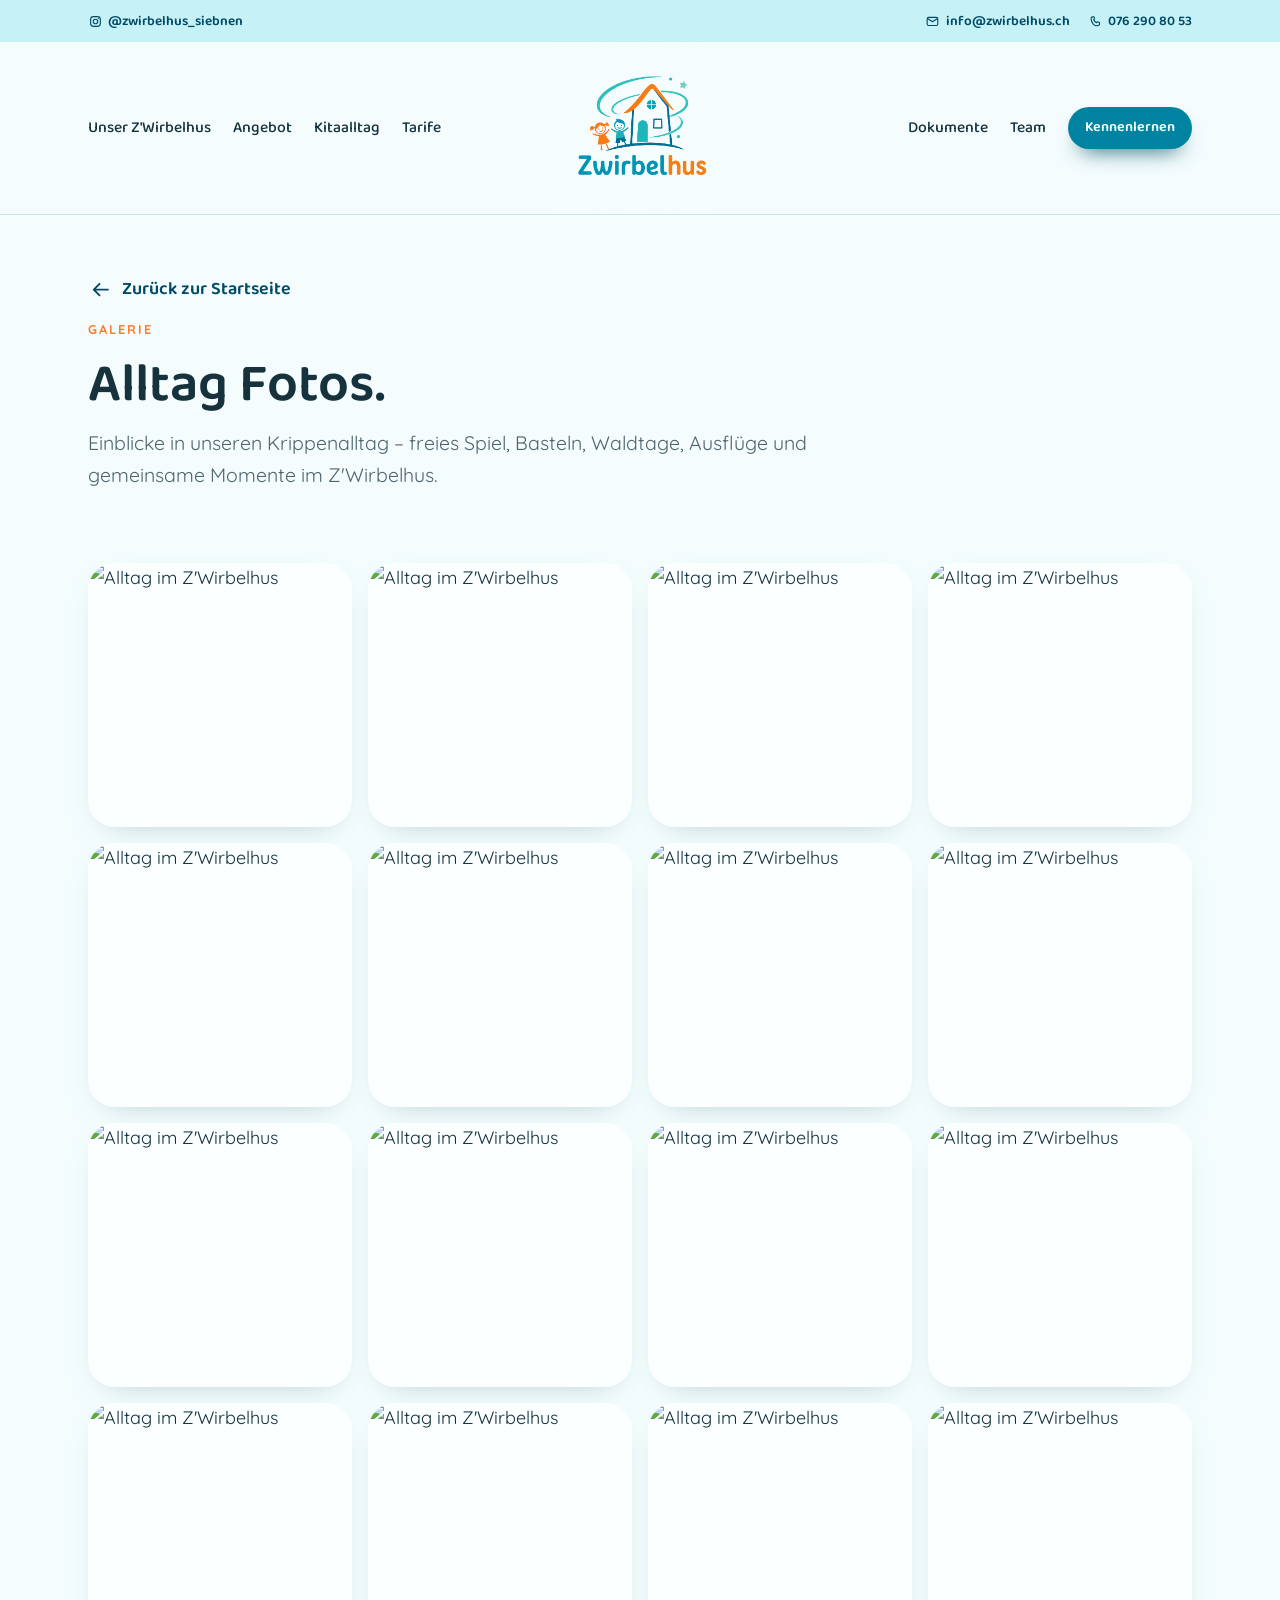
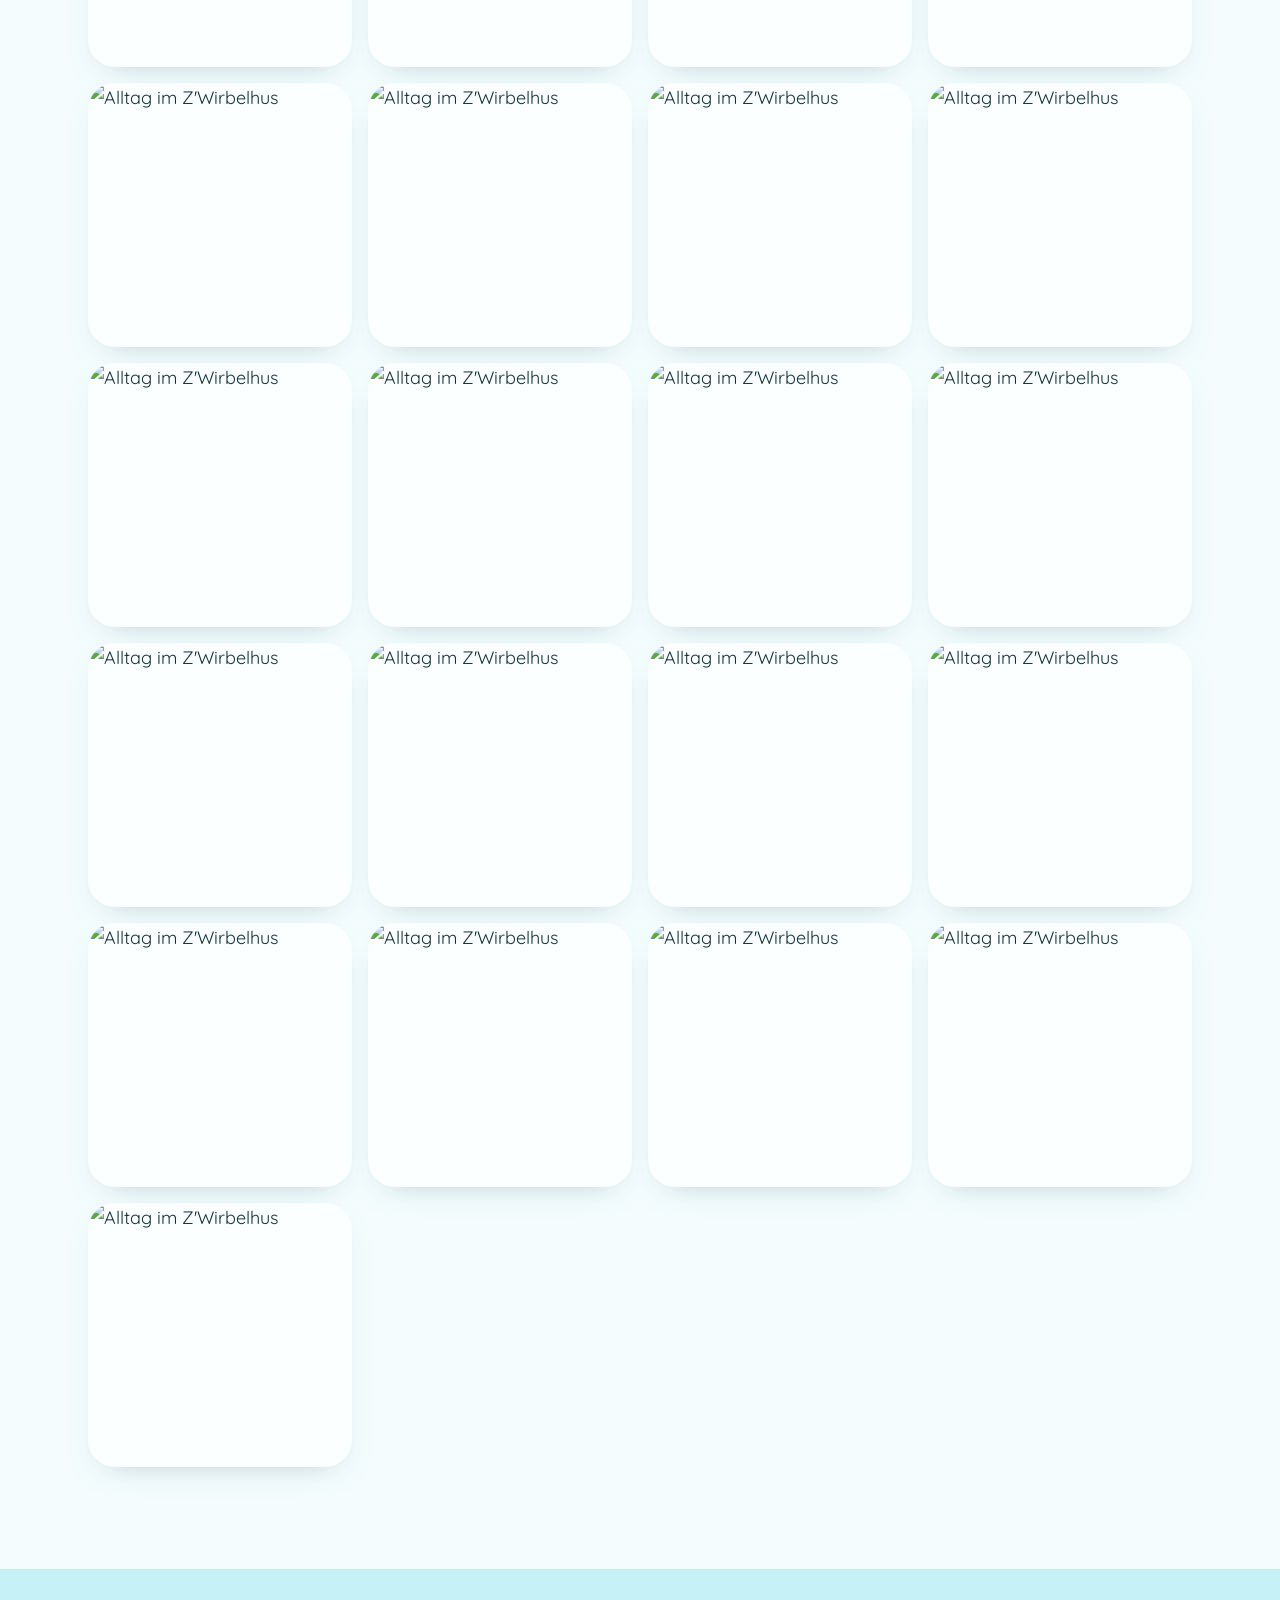
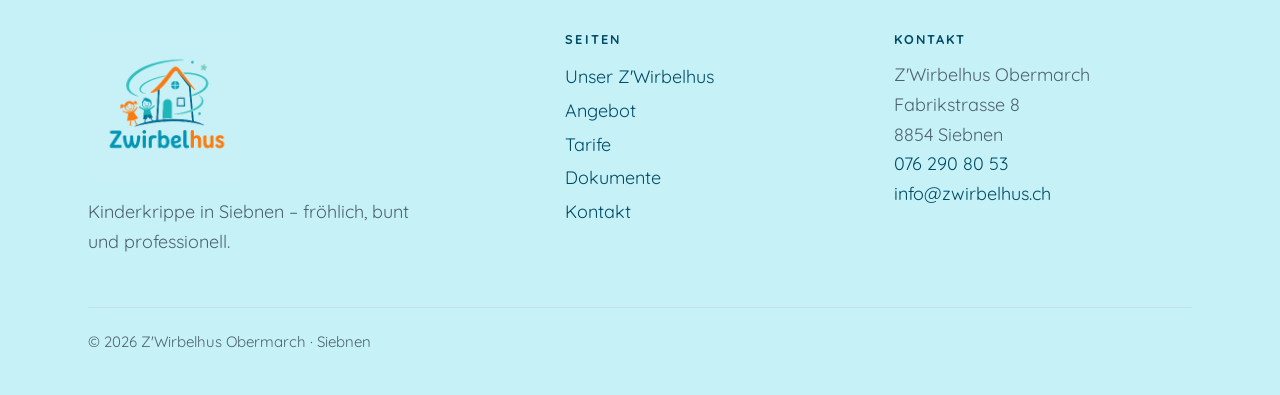
==== galerie.html @ 38091e64 "Add theme styles and workspace configuration - Introduced a new CSS file `theme.css` containing desi" ====
<!DOCTYPE html>
<html lang="de" data-theme="sonne" style="--radius-lg:42px; --radius-md:27px; --radius-sm:18px;">
<head>
<meta charset="utf-8">
<meta name="viewport" content="width=device-width, initial-scale=1">
<title>Galerie · Alltag Fotos — Z'Wirbelhus Obermarch</title>
<link rel="stylesheet" href="theme.css">
<style>
  /* ---- top bar + nav (shared with index) ---- */
  .topbar { background: var(--primary-soft); color: var(--primary-ink); font-size: 0.85rem; font-weight: 600; font-family: var(--font-display); }
  .topbar .wrap { display:flex; align-items:center; justify-content:space-between; min-height:42px; gap:18px; }
  .topbar a { color: var(--primary-ink); text-decoration:none; display:inline-flex; align-items:center; gap:.4em; white-space:nowrap; }
  .topbar .ic { width:1.1em; height:1.1em; }
  @media (max-width: 600px){ .topbar .cluster:first-child { display:none; } }

  .nav { position: sticky; top:0; z-index:40; background: color-mix(in oklab, var(--base) 90%, transparent); backdrop-filter: blur(10px); border-bottom: 1px solid var(--line); }
  .nav .wrap { display:grid; grid-template-columns:1fr auto 1fr; align-items:center; min-height:84px; gap:20px; }
  .nav-links { display:flex; align-items:center; gap:22px; font-family: var(--font-display); font-weight:500; font-size:.98rem; }
  .nav-links.right { justify-content:flex-end; }
  .nav-links a { color: var(--ink); text-decoration:none; transition:color .15s; white-space:nowrap; }
  .nav-links a:hover { color: var(--primary-ink); }
  .logo { display:flex; align-items:center; justify-content:center; text-decoration:none; }
  .logo .logo-img { display:block; width:172px; max-width:40vw; height:auto; }
  .footer-logo { display:block; width:154px; height:auto; }
  @media (max-width: 600px){ .logo .logo-img { width:148px; } }
  @media (max-width: 1040px){ .nav-links { display:none; } .nav .wrap { grid-template-columns:1fr; justify-items:center; } }

  .pagehead { padding: clamp(32px,5vw,60px) 0 clamp(20px,3vw,32px); }

  /* uniform photo grid */
  .masonry { display:grid; grid-template-columns: repeat(4,1fr); gap:16px; }
  @media (max-width:1040px){ .masonry { grid-template-columns: repeat(3,1fr); } }
  @media (max-width:760px){ .masonry { grid-template-columns: repeat(2,1fr); } }
  @media (max-width:460px){ .masonry { grid-template-columns: 1fr; } }
  .masonry figure { margin:0; border-radius: var(--radius-md); overflow:hidden; box-shadow: var(--shadow-card); background: var(--surface); aspect-ratio: 1 / 1; }
  .masonry img { display:block; width:100%; height:100%; object-fit: cover; transition: transform .35s cubic-bezier(.34,1.56,.64,1); }
  .masonry figure:hover img { transform: scale(1.04); }

  .footer { background: var(--primary-soft); color: var(--ink); }
  .footer .wrap { padding: 60px 28px 40px; }
  .footer .cols { display:grid; grid-template-columns: 1.5fr 1fr 1fr; gap:30px; }
  @media (max-width:760px){ .footer .cols { grid-template-columns:1fr 1fr; } }
  @media (max-width:520px){ .footer .cols { grid-template-columns:1fr; } }
  .footer .word { font-family: var(--font-display); font-weight:600; font-size:1.3rem; color: var(--ink); }
  .footer a { color: var(--primary-ink); text-decoration:none; display:block; padding:2px 0; }
  .footer small { color: var(--ink-soft); }
  .pagelink { font-family: var(--font-display); font-weight:600; color:var(--primary-ink); text-decoration:none; display:inline-flex; gap:.5em; align-items:center; }
  .pagelink:hover { gap:.8em; }
</style>
</head>
<body>

<!-- TOP BAR -->
<div class="topbar">
  <div class="wrap">
    <div class="cluster" style="gap:18px;">
      <a href="https://www.instagram.com/zwirbelhus_siebnen/" target="_blank" rel="noopener"><svg class="ic"><use href="#ic-instagram"></use></svg> @zwirbelhus_siebnen</a>
    </div>
    <div class="cluster" style="gap:18px;">
      <a href="mailto:info@zwirbelhus.ch"><svg class="ic"><use href="#ic-mail"></use></svg> info@zwirbelhus.ch</a>
      <a href="tel:+41762908053"><svg class="ic"><use href="#ic-phone"></use></svg> 076 290 80 53</a>
    </div>
  </div>
</div>

<!-- NAV -->
<nav class="nav">
  <div class="wrap">
    <div class="nav-links">
      <a href="index.html#krippe">Unser Z'Wirbelhus</a>
      <a href="index.html#angebot">Angebot</a>
      <a href="index.html#alltag">Kitaalltag</a>
      <a href="index.html#tarife">Tarife</a>
    </div>
    <a class="logo" href="index.html" aria-label="Z'Wirbelhus Startseite">
      <img class="logo-img" src="assets/img/logo-zwirbelhus.png" alt="Zwirbelhus">
    </a>
    <div class="nav-links right">
      <a href="index.html#dokumente">Dokumente</a>
      <a href="index.html#team">Team</a>
      <a href="index.html#kontakt" class="btn btn-primary btn-sm" style="color:var(--on-primary);">Kennenlernen</a>
    </div>
  </div>
</nav>

<!-- PAGE HEAD -->
<header class="pagehead">
  <div class="wrap">
    <a class="pagelink" href="index.html" style="margin-bottom:14px;"><svg class="ic" style="transform:rotate(180deg);"><use href="#ic-arrow"></use></svg> Zurück zur Startseite</a>
    <p class="t-eyebrow" style="color:var(--accent);">Galerie</p>
    <h1 class="t-display" style="margin:8px 0 12px;">Alltag Fotos.</h1>
    <p class="lead" style="max-width:60ch;">Einblicke in unseren Krippenalltag – freies Spiel, Basteln, Waldtage, Ausflüge und gemeinsame Momente im Z'Wirbelhus.</p>
  </div>
</header>

<!-- GALLERY -->
<section class="section" style="padding-top:24px;">
  <div class="wrap">
    <div class="masonry" id="masonry"></div>
  </div>
</section>

<!-- FOOTER -->
<footer class="footer">
  <div class="wrap">
    <div class="cols">
      <div>
        <img class="footer-logo" src="assets/img/logo-zwirbelhus.png" alt="Zwirbelhus" style="margin-bottom:14px;">
        <p class="muted" style="max-width:32ch;">Kinderkrippe in Siebnen – fröhlich, bunt und professionell.</p>
      </div>
      <div>
        <p class="t-eyebrow" style="margin-bottom:10px;">Seiten</p>
        <a href="index.html#krippe">Unser Z'Wirbelhus</a>
        <a href="index.html#angebot">Angebot</a>
        <a href="index.html#tarife">Tarife</a>
        <a href="index.html#dokumente">Dokumente</a>
        <a href="index.html#kontakt">Kontakt</a>
      </div>
      <div>
        <p class="t-eyebrow" style="margin-bottom:10px;">Kontakt</p>
        <p class="muted" style="margin:0;">Z'Wirbelhus Obermarch<br>Fabrikstrasse 8<br>8854 Siebnen<br><a href="tel:+41762908053" style="display:inline;">076 290 80 53</a><br><a href="mailto:info@zwirbelhus.ch" style="display:inline;">info@zwirbelhus.ch</a></p>
      </div>
    </div>
    <div style="margin-top:34px; padding-top:18px; border-top:1px solid var(--line);">
      <small>© 2026 Z'Wirbelhus Obermarch · Siebnen</small>
    </div>
  </div>
</footer>

<script src="icons.js"></script>
<script>
const PHOTOS = [
  // Highlights
  'file/2025/01/10/IMG_7749_LR.jpg',
  'file/2026/01/14/6.jpg',
  'file/2024/11/22/IMG_9511.JPG',
  // Alltag 2022
  'file/2022/06/29/20210212_103635_1.jpg',
  'file/2022/06/29/20210212_162738_1.jpg',
  'file/2022/06/29/20210225_115207_1.jpg',
  'file/2022/06/29/20210401_151130_1.jpg',
  'file/2022/06/29/20210610_151939_1.jpg',
  'file/2022/06/29/20210625_201028_1.jpg',
  'file/2022/06/29/20220228_143326_1.jpg',
  'file/2022/06/29/20220628_125156_1.jpg',
  'file/2022/06/29/IMG_0421_1.JPG',
  'file/2022/06/29/IMG_0440_1.JPG',
  'file/2022/06/29/IMG_0454_1.JPG',
  'file/2022/06/29/IMG_0662_1.JPG',
  'file/2022/06/29/IMG_0678_1.JPG',
  'file/2022/06/29/IMG_0841_1.JPG',
  'file/2022/06/29/IMG_9023_1.JPG',
  'file/2022/06/29/IMG_9511_1.JPG',
  // Alltag 2020
  'file/2020/12/10/IMG_20201112_WA0010_3.jpg',
  'file/2020/12/10/IMG_20201105_WA0007_1.jpg',
  'file/2020/12/10/IMG_7761_1.JPG',
  'file/2020/12/10/20201202_153217_1.jpg',
  'file/2020/12/10/20200911_103638_1.jpg',
  'file/2020/12/10/20200910_135333_1.jpg',
  'file/2020/12/10/12_1.jpg',
  'file/2020/12/10/10_1_1.jpg',
  'file/2020/12/10/8_1.jpg',
  'file/2020/12/10/6_1.jpg',
  'file/2020/12/10/4_1.jpg',
  'file/2020/12/10/3_1_1.jpg',
  'file/2020/12/10/2_1_1.jpg',
  'file/2020/12/10/1_2_1.jpg',
];
document.getElementById('masonry').innerHTML = PHOTOS.map(src =>
  `<figure><img src="${src}" alt="Alltag im Z'Wirbelhus" loading="lazy"></figure>`
).join('');
</script>
</body>
</html>
---- theme.css ----
/* ============================================================
   ZWIRBELHUS — Design System tokens & base components
   Warm, cozy, illustrated Kita aesthetic. Three directions:
     [data-theme="himmel"]  Dusty Sky Blue + clay   (default)
     [data-theme="wolke"]   Powder blue + blush     (soft / editorial)
     [data-theme="sonne"]   Denim + sunny ochre     (playful / bold)
   Themes only swap tokens (color + font vars); components read tokens.
   ============================================================ */

/* ---------- Fonts ---------- */
@import url('https://fonts.googleapis.com/css2?family=Fredoka:wght@400;500;600;700&family=Nunito:ital,wght@0,400;0,600;0,700;0,800;1,400&family=Newsreader:ital,opsz,wght@0,6..72,400;0,6..72,500;0,6..72,600;1,6..72,400&family=Mulish:ital,wght@0,400;0,600;0,700;0,800;1,400&family=Baloo+2:wght@400;500;600;700&family=Quicksand:wght@400;500;600;700&display=swap');

/* ============================================================
   DIRECTION A — HIMMEL  (default)  dusty sky blue + warm clay
   ============================================================ */
:root,
[data-theme="himmel"] {
  --font-display: 'Fredoka', system-ui, sans-serif;
  --font-body: 'Nunito', system-ui, sans-serif;
  --display-weight: 600;
  --display-tracking: -0.01em;

  --base:        oklch(0.975 0.009 235);   /* page bg, soft cool cream */
  --surface:     oklch(0.995 0.004 235);   /* cards */
  --surface-2:   oklch(0.955 0.013 235);   /* tinted panels */
  --ink:         oklch(0.34 0.028 250);    /* headings/body */
  --ink-soft:    oklch(0.52 0.022 250);    /* secondary text */
  --line:        oklch(0.90 0.012 235);    /* hairlines */

  --primary:     oklch(0.71 0.078 240);    /* sky blue */
  --primary-deep:oklch(0.60 0.085 245);
  --primary-ink: oklch(0.40 0.075 248);    /* text on tint */
  --primary-soft:oklch(0.93 0.030 238);    /* tint bg */

  --accent:      oklch(0.73 0.085 47);     /* warm clay */
  --accent-soft: oklch(0.92 0.035 55);
  --sun:         oklch(0.85 0.085 92);     /* buttery pop */
  --sun-soft:    oklch(0.94 0.045 95);

  --on-primary:  oklch(0.99 0.01 235);     /* text on solid primary */
  --on-accent:   oklch(0.99 0.01 55);

  --radius-pill: 999px;
  --radius-lg: 28px;
  --radius-md: 18px;
  --radius-sm: 12px;
  --shadow-soft: 0 18px 40px -28px oklch(0.50 0.06 250 / 0.45);
  --shadow-card: 0 10px 30px -20px oklch(0.45 0.05 250 / 0.40);
}

/* ============================================================
   DIRECTION B — WOLKE   powder blue + dusty blush, warm serif heads
   ============================================================ */
[data-theme="wolke"] {
  --font-display: 'Newsreader', Georgia, serif;
  --font-body: 'Mulish', system-ui, sans-serif;
  --display-weight: 500;
  --display-tracking: -0.005em;

  --base:        oklch(0.978 0.006 250);
  --surface:     oklch(0.997 0.003 250);
  --surface-2:   oklch(0.958 0.010 250);
  --ink:         oklch(0.33 0.022 268);
  --ink-soft:    oklch(0.52 0.018 268);
  --line:        oklch(0.91 0.010 250);

  --primary:     oklch(0.78 0.052 237);
  --primary-deep:oklch(0.66 0.060 240);
  --primary-ink: oklch(0.44 0.055 244);
  --primary-soft:oklch(0.94 0.024 240);

  --accent:      oklch(0.79 0.055 18);     /* dusty blush */
  --accent-soft: oklch(0.94 0.026 20);
  --sun:         oklch(0.85 0.055 70);
  --sun-soft:    oklch(0.95 0.030 70);

  --on-primary:  oklch(0.99 0.008 240);
  --on-accent:   oklch(0.32 0.04 25);

  --radius-pill: 999px;
  --radius-lg: 22px;
  --radius-md: 14px;
  --radius-sm: 10px;
  --shadow-soft: 0 18px 44px -30px oklch(0.50 0.05 260 / 0.40);
  --shadow-card: 0 12px 30px -22px oklch(0.45 0.04 260 / 0.34);
}

/* ============================================================
   DIRECTION C — SONNE   denim sky + sunny ochre, chunky rounded
   ============================================================ */
[data-theme="sonne"] {
  --font-display: 'Baloo 2', system-ui, sans-serif;
  --font-body: 'Quicksand', system-ui, sans-serif;
  --display-weight: 600;
  --display-tracking: 0em;

  /* Logo-inspired palette: deep teal, playful turquoise, warm orange */
  --base:        oklch(0.985 0.008 205);   /* clean warm white */
  --surface:     oklch(0.998 0.004 205);
  --surface-2:   oklch(0.962 0.026 205);   /* pale aqua panels */
  --ink:         oklch(0.30 0.040 225);    /* deep blue-teal text */
  --ink-soft:    oklch(0.49 0.030 225);
  --line:        oklch(0.89 0.020 205);

  --primary:     oklch(0.56 0.110 220);    /* Zwirbelhus teal */
  --primary-deep:oklch(0.43 0.100 225);
  --primary-ink: oklch(0.38 0.090 225);
  --primary-soft:oklch(0.93 0.045 205);    /* logo aqua tint */

  --accent:      oklch(0.72 0.175 48);     /* logo orange */
  --accent-soft: oklch(0.94 0.055 55);     /* soft peach */
  --sun:         oklch(0.84 0.135 78);     /* warm yellow-orange */
  --sun-soft:    oklch(0.96 0.055 80);

  --on-primary:  oklch(0.99 0.010 205);
  --on-accent:   oklch(0.30 0.060 55);

  --radius-pill: 999px;
  --radius-lg: 30px;
  --radius-md: 20px;
  --radius-sm: 14px;
  --shadow-soft: 0 20px 44px -28px oklch(0.40 0.08 220 / 0.48);
  --shadow-card: 0 12px 32px -20px oklch(0.36 0.07 220 / 0.38);
}

/* ============================================================
   BASE
   ============================================================ */
* { box-sizing: border-box; }
html { -webkit-text-size-adjust: 100%; }
body {
  margin: 0;
  font-family: var(--font-body);
  color: var(--ink);
  background: var(--base);
  font-size: 18px;
  line-height: 1.65;
  -webkit-font-smoothing: antialiased;
  font-feature-settings: 'kern';
}

h1, h2, h3, h4 {
  font-family: var(--font-display);
  font-weight: var(--display-weight);
  letter-spacing: var(--display-tracking);
  color: var(--ink);
  line-height: 1.08;
  margin: 0 0 0.4em;
  text-wrap: balance;
}
.t-hero    { font-size: clamp(2.8rem, 6vw, 5rem); line-height: 1.02; }
.t-display { font-size: clamp(2.2rem, 4.4vw, 3.4rem); }
.t-title   { font-size: clamp(1.7rem, 3vw, 2.3rem); }
.t-head    { font-size: clamp(1.25rem, 2vw, 1.55rem); }
.t-eyebrow {
  font-family: var(--font-body);
  font-weight: 700;
  font-size: 0.8rem;
  letter-spacing: 0.16em;
  text-transform: uppercase;
  color: var(--primary-ink);
}
p { margin: 0 0 1rem; text-wrap: pretty; }
.lead { font-size: 1.22rem; color: var(--ink-soft); }
.muted { color: var(--ink-soft); }
a { color: var(--primary-ink); text-decoration-color: color-mix(in oklab, var(--primary) 45%, transparent); text-underline-offset: 3px; }

::selection { background: var(--primary-soft); color: var(--primary-ink); }

.wrap { max-width: 1160px; margin: 0 auto; padding: 0 28px; }
.section { padding: clamp(56px, 8vw, 104px) 0; }

/* ============================================================
   BUTTONS
   ============================================================ */
.btn {
  font-family: var(--font-display);
  font-weight: 600;
  font-size: 1.02rem;
  letter-spacing: 0.005em;
  border: none;
  border-radius: var(--radius-pill);
  padding: 0.82em 1.6em;
  display: inline-flex;
  align-items: center;
  gap: 0.55em;
  cursor: pointer;
  transition: transform .18s cubic-bezier(.34,1.56,.64,1), box-shadow .2s ease, background .2s ease, color .2s ease;
  text-decoration: none;
  white-space: nowrap;
}
.btn:active { transform: translateY(1px) scale(.99); }
.btn-primary {
  background: var(--primary);
  color: var(--on-primary);
  box-shadow: 0 12px 22px -12px color-mix(in oklab, var(--primary) 70%, black);
}
.btn-primary:hover { background: var(--primary-deep); transform: translateY(-2px); }
.btn-accent {
  background: var(--accent);
  color: var(--on-accent);
  box-shadow: 0 12px 22px -12px color-mix(in oklab, var(--accent) 70%, black);
}
.btn-accent:hover { transform: translateY(-2px); filter: saturate(1.05); }
.btn-soft {
  background: var(--primary-soft);
  color: var(--primary-ink);
}
.btn-soft:hover { background: color-mix(in oklab, var(--primary-soft) 75%, var(--primary)); transform: translateY(-2px); }
.btn-ghost {
  background: transparent;
  color: var(--ink);
  border: 2px solid var(--line);
}
.btn-ghost:hover { border-color: var(--primary); color: var(--primary-ink); transform: translateY(-2px); }
.btn-sm { font-size: 0.9rem; padding: 0.6em 1.15em; }
.btn-lg { font-size: 1.14rem; padding: 0.95em 1.9em; }

/* ============================================================
   FORM CONTROLS
   ============================================================ */
.field { display: flex; flex-direction: column; gap: 0.4em; margin-bottom: 1.1rem; }
.field > label { font-family: var(--font-display); font-weight: 500; font-size: 0.98rem; color: var(--ink); }
.input, .textarea, .select {
  font-family: var(--font-body);
  font-size: 1rem;
  color: var(--ink);
  background: var(--surface);
  border: 2px solid var(--line);
  border-radius: var(--radius-md);
  padding: 0.7em 0.95em;
  transition: border-color .18s ease, box-shadow .18s ease, background .18s ease;
  width: 100%;
}
.input::placeholder, .textarea::placeholder { color: color-mix(in oklab, var(--ink-soft) 70%, transparent); }
.input:focus, .textarea:focus, .select:focus {
  outline: none;
  border-color: var(--primary);
  box-shadow: 0 0 0 4px var(--primary-soft);
  background: var(--surface);
}
.textarea { min-height: 116px; resize: vertical; }
.select { appearance: none; background-image: linear-gradient(45deg, transparent 50%, var(--ink-soft) 50%), linear-gradient(135deg, var(--ink-soft) 50%, transparent 50%); background-position: calc(100% - 20px) 1.25em, calc(100% - 14px) 1.25em; background-size: 6px 6px, 6px 6px; background-repeat: no-repeat; padding-right: 2.6em; }

/* check + radio (pill toggle look) */
.checkrow { display: inline-flex; align-items: center; gap: 0.6em; cursor: pointer; font-weight: 600; color: var(--ink); }
.checkrow input { position: absolute; opacity: 0; pointer-events: none; }
.checkbox-box {
  width: 26px; height: 26px; border-radius: 9px; border: 2px solid var(--line);
  background: var(--surface); display: grid; place-items: center; transition: all .16s ease;
  color: transparent;
}
.checkrow input:checked + .checkbox-box { background: var(--primary); border-color: var(--primary); color: var(--on-primary); }
.checkrow input:focus-visible + .checkbox-box { box-shadow: 0 0 0 4px var(--primary-soft); }

/* tag chips */
.chip {
  display: inline-flex; align-items: center; gap: 0.45em;
  font-family: var(--font-display); font-weight: 500; font-size: 0.88rem;
  background: var(--surface-2); color: var(--ink);
  border-radius: var(--radius-pill); padding: 0.4em 0.9em;
  border: 1.5px solid var(--line);
}
.chip.is-primary { background: var(--primary-soft); color: var(--primary-ink); border-color: transparent; }
.chip.is-accent { background: var(--accent-soft); color: var(--on-accent); border-color: transparent; }
.chip.is-sun { background: var(--sun-soft); color: var(--ink); border-color: transparent; }

/* ============================================================
   CARDS
   ============================================================ */
.card {
  background: var(--surface);
  border-radius: var(--radius-lg);
  padding: 28px;
  box-shadow: var(--shadow-card);
  border: 1px solid color-mix(in oklab, var(--line) 60%, transparent);
}
.card-tint { background: var(--primary-soft); box-shadow: none; border: none; }
.card-accent { background: var(--accent-soft); box-shadow: none; border: none; }
.card-feature .ic-badge { margin-bottom: 16px; }
.card h3 { margin-bottom: 0.3em; }
.card-link { text-decoration: none; color: inherit; display: block; transition: transform .2s cubic-bezier(.34,1.56,.64,1), box-shadow .2s ease; }
.card-link:hover { transform: translateY(-4px); box-shadow: var(--shadow-soft); }

/* icon badge — rounded blob holding an icon */
.ic-badge {
  width: 58px; height: 58px; display: grid; place-items: center;
  border-radius: 42% 58% 60% 40% / 52% 44% 56% 48%;
  background: var(--primary-soft); color: var(--primary-ink);
}
.ic-badge.accent { background: var(--accent-soft); color: var(--on-accent); }
.ic-badge.sun { background: var(--sun-soft); color: color-mix(in oklab, var(--ink) 80%, var(--accent)); }
.ic-badge svg { width: 30px; height: 30px; }

/* ============================================================
   SHAPE LANGUAGE — blobs, hearts, waves, dotted paths
   ============================================================ */
.blob {
  border-radius: 42% 58% 63% 37% / 45% 38% 62% 55%;
}
.blob-2 { border-radius: 58% 42% 38% 62% / 56% 49% 51% 44%; }

.heart { display: inline-block; color: var(--primary); }
.heart svg { width: 1em; height: 1em; display: block; }

.wave-divider { display: block; width: 100%; height: 48px; color: var(--surface); }
.dot-path { color: var(--accent); }

/* striped image placeholder */
.ph {
  position: relative;
  border-radius: var(--radius-lg);
  background:
    repeating-linear-gradient(135deg,
      color-mix(in oklab, var(--primary) 14%, var(--surface)) 0 14px,
      color-mix(in oklab, var(--primary) 7%, var(--surface)) 14px 28px);
  border: 1.5px dashed color-mix(in oklab, var(--primary) 35%, var(--line));
  display: grid; place-items: center;
  overflow: hidden;
}
.ph::after {
  content: attr(data-label);
  font-family: ui-monospace, 'SF Mono', Menlo, monospace;
  font-size: 0.78rem; letter-spacing: 0.04em;
  color: var(--primary-ink);
  background: color-mix(in oklab, var(--surface) 80%, transparent);
  padding: 0.4em 0.8em; border-radius: 999px;
}
.ph.accent { background:
    repeating-linear-gradient(135deg,
      color-mix(in oklab, var(--accent) 16%, var(--surface)) 0 14px,
      color-mix(in oklab, var(--accent) 8%, var(--surface)) 14px 28px);
  border-color: color-mix(in oklab, var(--accent) 38%, var(--line)); }
.ph.accent::after { color: var(--on-accent); }

/* scattered decorative hearts utility */
.float-heart { position: absolute; color: var(--primary); opacity: .85; pointer-events: none; }
.float-heart.accent { color: var(--accent); }
.float-heart.sun { color: var(--sun); }

/* ============================================================
   LAYOUT HELPERS
   ============================================================ */
.grid { display: grid; gap: 24px; }
.grid-2 { grid-template-columns: repeat(2, 1fr); }
.grid-3 { grid-template-columns: repeat(3, 1fr); }
.grid-4 { grid-template-columns: repeat(4, 1fr); }
.cluster { display: flex; flex-wrap: wrap; gap: 14px; align-items: center; }
.stack-sm { display: flex; flex-direction: column; gap: 10px; }
@media (max-width: 880px) {
  .grid-2, .grid-3, .grid-4 { grid-template-columns: 1fr; }
  body { font-size: 17px; }
}
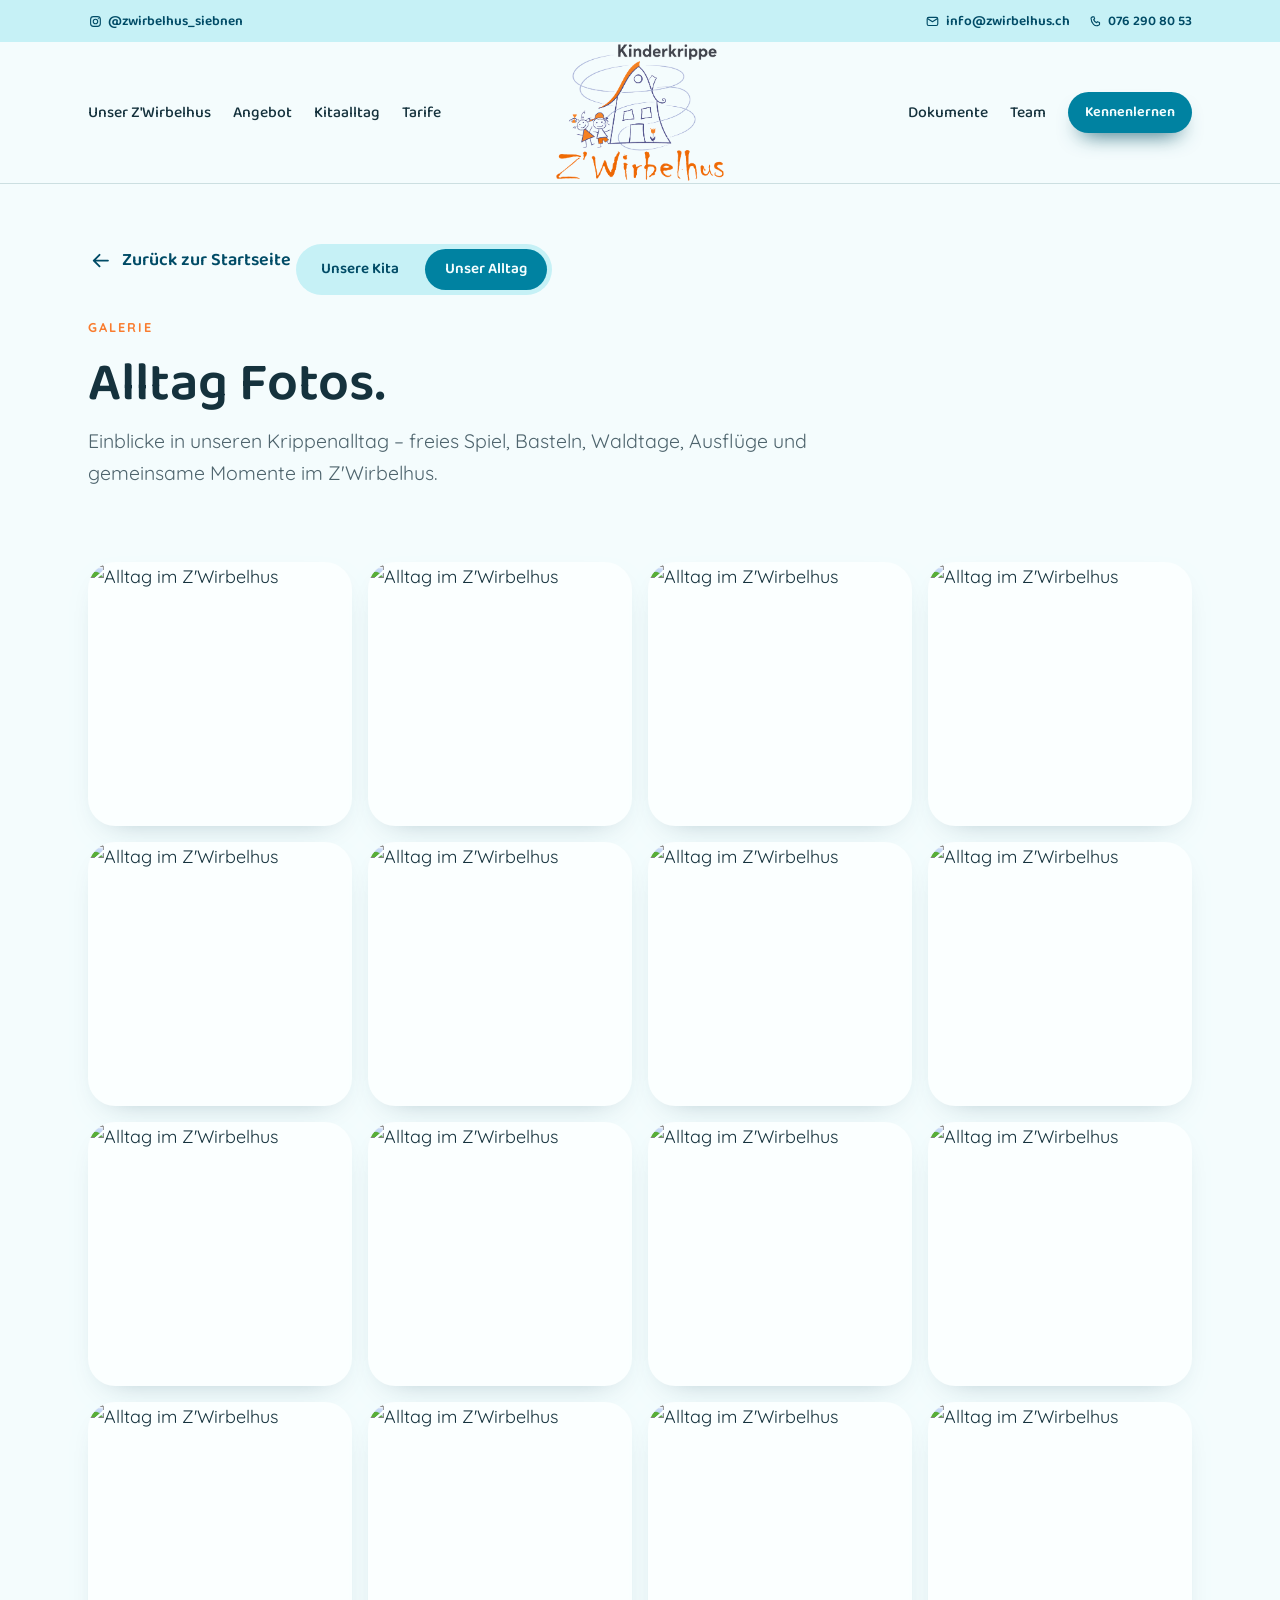
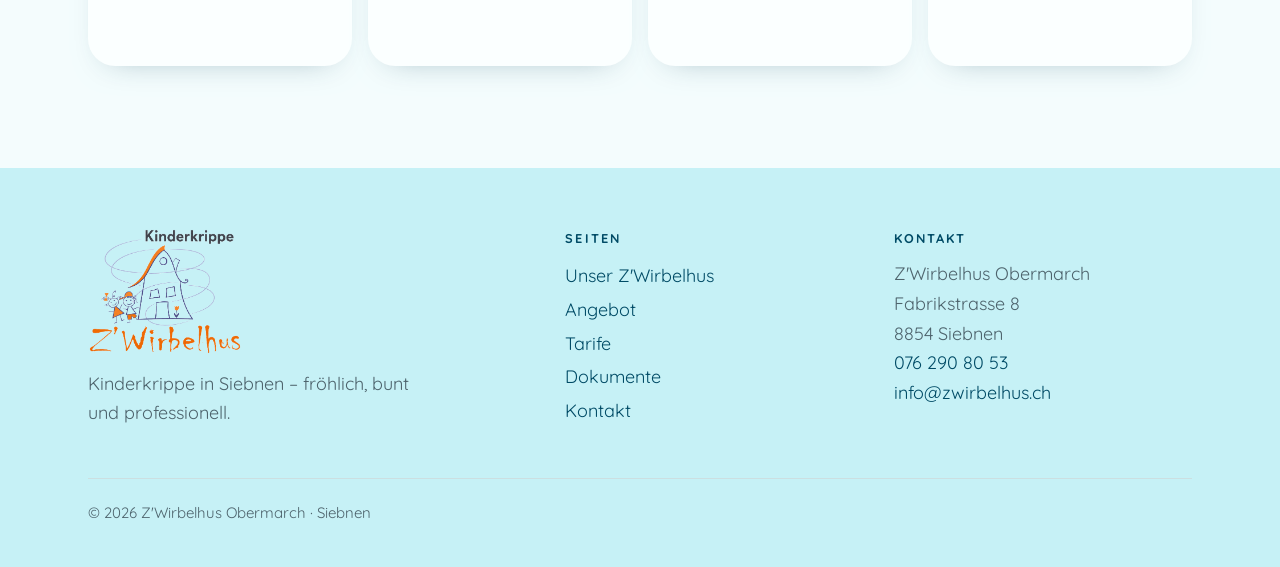
==== commit 4683ae70: "Add gallery page and lightbox functionality - Created a new HTML file for the gallery page (kita.htm" ====
--- a/galerie.html
+++ b/galerie.html
@@ -23,9 +23,28 @@
   .logo .logo-img { display:block; width:172px; max-width:40vw; height:auto; }
   .footer-logo { display:block; width:154px; height:auto; }
   @media (max-width: 600px){ .logo .logo-img { width:148px; } }
-  @media (max-width: 1040px){ .nav-links { display:none; } .nav .wrap { grid-template-columns:1fr; justify-items:center; } }
+  .menu-btn { display:none; }
+  @media (max-width: 1040px){
+    .nav .wrap { grid-template-columns:1fr; justify-items:center; position:relative; }
+    .logo { order:-1; }
+    .menu-btn { display:inline-flex; position:absolute; right:20px; top:21px; background:var(--primary-soft); color:var(--primary-ink); border:none; border-radius:999px; width:42px; height:42px; align-items:center; justify-content:center; cursor:pointer; z-index:2; }
+    .menu-btn svg { width:22px; height:22px; }
+    .menu-btn .ic-close { display:none; }
+    .nav.open .menu-btn .ic-open { display:none; }
+    .nav.open .menu-btn .ic-close { display:inline; }
+    .nav-links { display:none; width:100%; flex-direction:column; align-items:center; gap:18px; }
+    .nav-links.right { justify-content:center; }
+    .nav.open .nav-links { display:flex; }
+    .nav.open .wrap { padding-bottom:22px; gap:14px; }
+  }
 
   .pagehead { padding: clamp(32px,5vw,60px) 0 clamp(20px,3vw,32px); }
+
+  /* gallery tabs */
+  .gal-tabs { display:inline-flex; gap:6px; padding:5px; background: var(--primary-soft); border-radius:999px; margin-bottom:22px; }
+  .gal-tabs a { font-family: var(--font-display); font-weight:600; font-size:.95rem; text-decoration:none; color: var(--primary-ink); padding:8px 20px; border-radius:999px; transition: background .15s, color .15s; white-space:nowrap; }
+  .gal-tabs a.is-active { background: var(--primary); color: var(--on-primary); }
+  .gal-tabs a:not(.is-active):hover { background: color-mix(in oklab, var(--primary) 16%, transparent); }
 
   /* uniform photo grid */
   .masonry { display:grid; grid-template-columns: repeat(4,1fr); gap:16px; }
@@ -66,6 +85,10 @@
 <!-- NAV -->
 <nav class="nav">
   <div class="wrap">
+    <button class="menu-btn" type="button" aria-label="Menü öffnen" aria-expanded="false">
+      <svg class="ic-open" viewBox="0 0 24 24" fill="none" stroke="currentColor" stroke-width="2" stroke-linecap="round"><path d="M4 7h16M4 12h16M4 17h16"/></svg>
+      <svg class="ic-close" viewBox="0 0 24 24" fill="none" stroke="currentColor" stroke-width="2" stroke-linecap="round"><path d="M6 6l12 12M18 6 6 18"/></svg>
+    </button>
     <div class="nav-links">
       <a href="index.html#krippe">Unser Z'Wirbelhus</a>
       <a href="index.html#angebot">Angebot</a>
@@ -73,7 +96,7 @@
       <a href="index.html#tarife">Tarife</a>
     </div>
     <a class="logo" href="index.html" aria-label="Z'Wirbelhus Startseite">
-      <img class="logo-img" src="assets/img/logo-zwirbelhus.png" alt="Zwirbelhus">
+      <img class="logo-img" src="assets/img/new_logo.png" alt="Zwirbelhus">
     </a>
     <div class="nav-links right">
       <a href="index.html#dokumente">Dokumente</a>
@@ -82,11 +105,29 @@
     </div>
   </div>
 </nav>
+<script>
+(function(){
+  var nav=document.querySelector('.nav'); if(!nav) return;
+  var btn=nav.querySelector('.menu-btn'); if(!btn) return;
+  btn.addEventListener('click',function(){
+    var open=nav.classList.toggle('open');
+    btn.setAttribute('aria-expanded', open);
+    btn.setAttribute('aria-label', open ? 'Menü schliessen' : 'Menü öffnen');
+  });
+  nav.querySelectorAll('.nav-links a').forEach(function(a){
+    a.addEventListener('click',function(){ nav.classList.remove('open'); btn.setAttribute('aria-expanded','false'); btn.setAttribute('aria-label','Menü öffnen'); });
+  });
+})();
+</script>
 
 <!-- PAGE HEAD -->
 <header class="pagehead">
   <div class="wrap">
     <a class="pagelink" href="index.html" style="margin-bottom:14px;"><svg class="ic" style="transform:rotate(180deg);"><use href="#ic-arrow"></use></svg> Zurück zur Startseite</a>
+    <div class="gal-tabs">
+      <a href="kita.html">Unsere Kita</a>
+      <a href="galerie.html" class="is-active">Unser Alltag</a>
+    </div>
     <p class="t-eyebrow" style="color:var(--accent);">Galerie</p>
     <h1 class="t-display" style="margin:8px 0 12px;">Alltag Fotos.</h1>
     <p class="lead" style="max-width:60ch;">Einblicke in unseren Krippenalltag – freies Spiel, Basteln, Waldtage, Ausflüge und gemeinsame Momente im Z'Wirbelhus.</p>
@@ -105,7 +146,7 @@
   <div class="wrap">
     <div class="cols">
       <div>
-        <img class="footer-logo" src="assets/img/logo-zwirbelhus.png" alt="Zwirbelhus" style="margin-bottom:14px;">
+        <img class="footer-logo" src="assets/img/new_logo.png" alt="Zwirbelhus" style="margin-bottom:14px;">
         <p class="muted" style="max-width:32ch;">Kinderkrippe in Siebnen – fröhlich, bunt und professionell.</p>
       </div>
       <div>
@@ -130,46 +171,28 @@
 <script src="icons.js"></script>
 <script>
 const PHOTOS = [
-  // Highlights
-  'file/2025/01/10/IMG_7749_LR.jpg',
-  'file/2026/01/14/6.jpg',
-  'file/2024/11/22/IMG_9511.JPG',
-  // Alltag 2022
-  'file/2022/06/29/20210212_103635_1.jpg',
-  'file/2022/06/29/20210212_162738_1.jpg',
-  'file/2022/06/29/20210225_115207_1.jpg',
-  'file/2022/06/29/20210401_151130_1.jpg',
-  'file/2022/06/29/20210610_151939_1.jpg',
-  'file/2022/06/29/20210625_201028_1.jpg',
-  'file/2022/06/29/20220228_143326_1.jpg',
-  'file/2022/06/29/20220628_125156_1.jpg',
-  'file/2022/06/29/IMG_0421_1.JPG',
-  'file/2022/06/29/IMG_0440_1.JPG',
-  'file/2022/06/29/IMG_0454_1.JPG',
-  'file/2022/06/29/IMG_0662_1.JPG',
-  'file/2022/06/29/IMG_0678_1.JPG',
-  'file/2022/06/29/IMG_0841_1.JPG',
-  'file/2022/06/29/IMG_9023_1.JPG',
-  'file/2022/06/29/IMG_9511_1.JPG',
-  // Alltag 2020
-  'file/2020/12/10/IMG_20201112_WA0010_3.jpg',
-  'file/2020/12/10/IMG_20201105_WA0007_1.jpg',
-  'file/2020/12/10/IMG_7761_1.JPG',
-  'file/2020/12/10/20201202_153217_1.jpg',
-  'file/2020/12/10/20200911_103638_1.jpg',
-  'file/2020/12/10/20200910_135333_1.jpg',
-  'file/2020/12/10/12_1.jpg',
-  'file/2020/12/10/10_1_1.jpg',
-  'file/2020/12/10/8_1.jpg',
-  'file/2020/12/10/6_1.jpg',
-  'file/2020/12/10/4_1.jpg',
-  'file/2020/12/10/3_1_1.jpg',
-  'file/2020/12/10/2_1_1.jpg',
-  'file/2020/12/10/1_2_1.jpg',
+  // Alltag 2026/03
+  'file/2026/03/WhatsApp%20Image%202026-07-08%20at%2014.01.10.jpeg',
+  'file/2026/03/WhatsApp%20Image%202026-07-08%20at%2014.01.10%20(1).jpeg',
+  'file/2026/03/WhatsApp%20Image%202026-07-08%20at%2014.01.10%20(2).jpeg',
+  'file/2026/03/WhatsApp%20Image%202026-07-08%20at%2014.01.10%20(3).jpeg',
+  'file/2026/03/WhatsApp%20Image%202026-07-08%20at%2014.01.10%20(4).jpeg',
+  'file/2026/03/WhatsApp%20Image%202026-07-08%20at%2014.01.10%20(5).jpeg',
+  'file/2026/03/WhatsApp%20Image%202026-07-08%20at%2014.01.10%20(6).jpeg',
+  'file/2026/03/WhatsApp%20Image%202026-07-08%20at%2014.01.10%20(7).jpeg',
+  'file/2026/03/WhatsApp%20Image%202026-07-08%20at%2014.01.10%20(8).jpeg',
+  'file/2026/03/WhatsApp%20Image%202026-07-08%20at%2014.01.10%20(9).jpeg',
+  'file/2026/03/WhatsApp%20Image%202026-07-08%20at%2014.01.10%20(10).jpeg',
+  'file/2026/03/WhatsApp%20Image%202026-07-08%20at%2014.01.10%20(11).jpeg',
+  'file/2026/03/WhatsApp%20Image%202026-07-08%20at%2014.01.11.jpeg',
+  'file/2026/unserekita/CH26_Zwirbelhus_01858.jpg',
+  'file/2026/unserekita/CH26_Zwirbelhus_01933.jpg',
+  'file/2026/unserekita/CH26_Zwirbelhus_01910.jpg',
 ];
 document.getElementById('masonry').innerHTML = PHOTOS.map(src =>
   `<figure><img src="${src}" alt="Alltag im Z'Wirbelhus" loading="lazy"></figure>`
 ).join('');
 </script>
+<script src="lightbox.js"></script>
 </body>
 </html>
--- a/theme.css
+++ b/theme.css
@@ -351,3 +351,41 @@
   .grid-2, .grid-3, .grid-4 { grid-template-columns: 1fr; }
   body { font-size: 17px; }
 }
+
+/* ============================================================
+   PHOTO LIGHTBOX
+   ============================================================ */
+.masonry img, .gallery img, .alltag-preview img { cursor: zoom-in; }
+.photo-lightbox {
+  width: 100vw; max-width: none; height: 100vh; max-height: none;
+  margin: 0; padding: 0; border: 0; background: transparent; color: white;
+}
+.photo-lightbox::backdrop { background: rgb(8 20 25 / 92%); }
+.photo-lightbox__stage {
+  width: 100%; height: 100%; display: grid;
+  grid-template-columns: 72px minmax(0, 1fr) 72px;
+  grid-template-rows: 1fr auto; align-items: center; gap: 16px; padding: 24px;
+}
+.photo-lightbox__figure {
+  min-width: 0; min-height: 0; height: 100%; margin: 0;
+  display: flex; flex-direction: column; align-items: center; justify-content: center; gap: 12px;
+}
+.photo-lightbox__image {
+  display: block; max-width: 100%; max-height: calc(100vh - 100px);
+  object-fit: contain; border-radius: var(--radius-sm); box-shadow: 0 24px 70px rgb(0 0 0 / 45%);
+}
+.photo-lightbox__caption { min-height: 1.5em; margin: 0; color: white; text-align: center; font-size: .9rem; }
+.photo-lightbox__button {
+  width: 48px; height: 48px; display: inline-flex; align-items: center; justify-content: center;
+  border: 1px solid rgb(255 255 255 / 28%); border-radius: 999px;
+  background: rgb(255 255 255 / 12%); color: white; font-size: 2rem; line-height: 1; cursor: pointer;
+}
+.photo-lightbox__button:hover { background: rgb(255 255 255 / 22%); }
+.photo-lightbox__button:focus-visible { outline: 3px solid white; outline-offset: 3px; }
+.photo-lightbox__prev, .photo-lightbox__next { justify-self: center; }
+.photo-lightbox__close { position: fixed; top: 18px; right: 18px; z-index: 1; }
+.photo-lightbox__counter { grid-column: 1 / -1; justify-self: center; font-size: .82rem; color: rgb(255 255 255 / 78%); }
+@media (max-width: 680px) {
+  .photo-lightbox__stage { grid-template-columns: 48px minmax(0, 1fr) 48px; gap: 6px; padding: 64px 8px 16px; }
+  .photo-lightbox__button { width: 42px; height: 42px; }
+}
